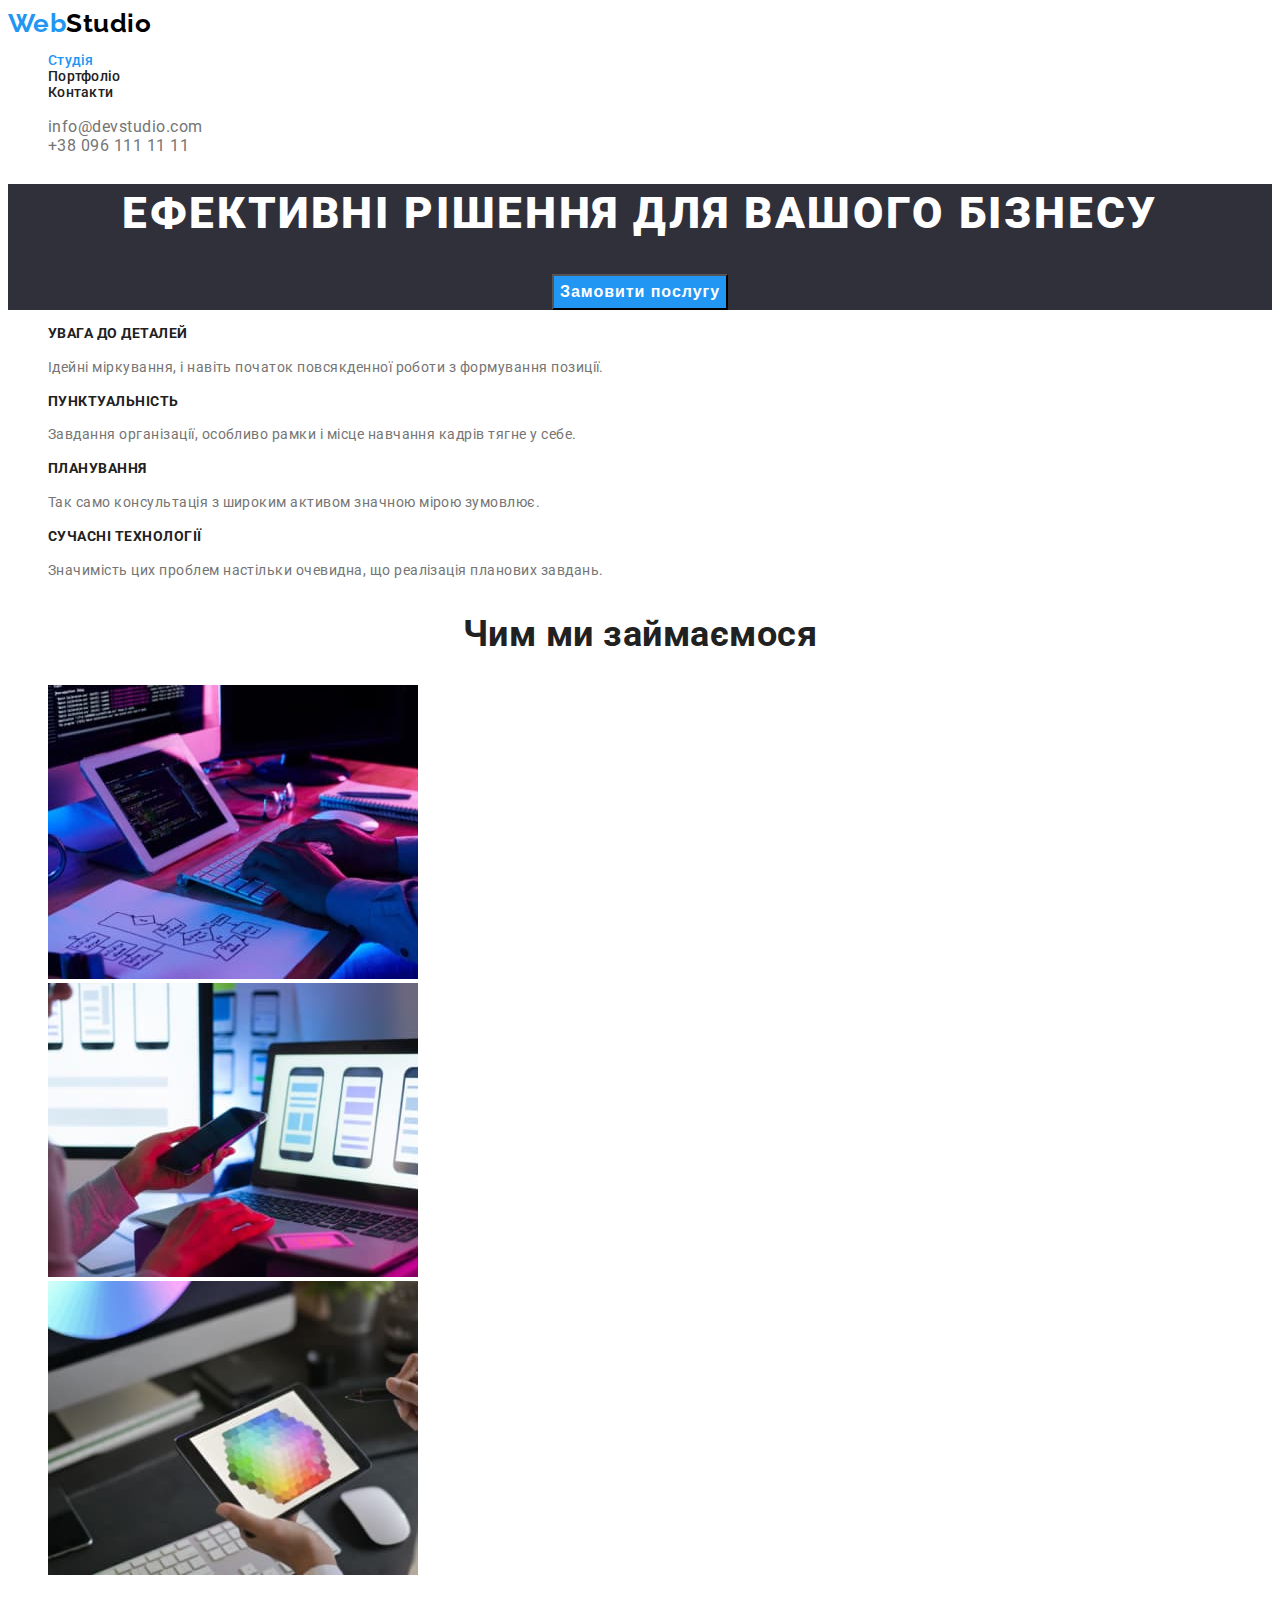
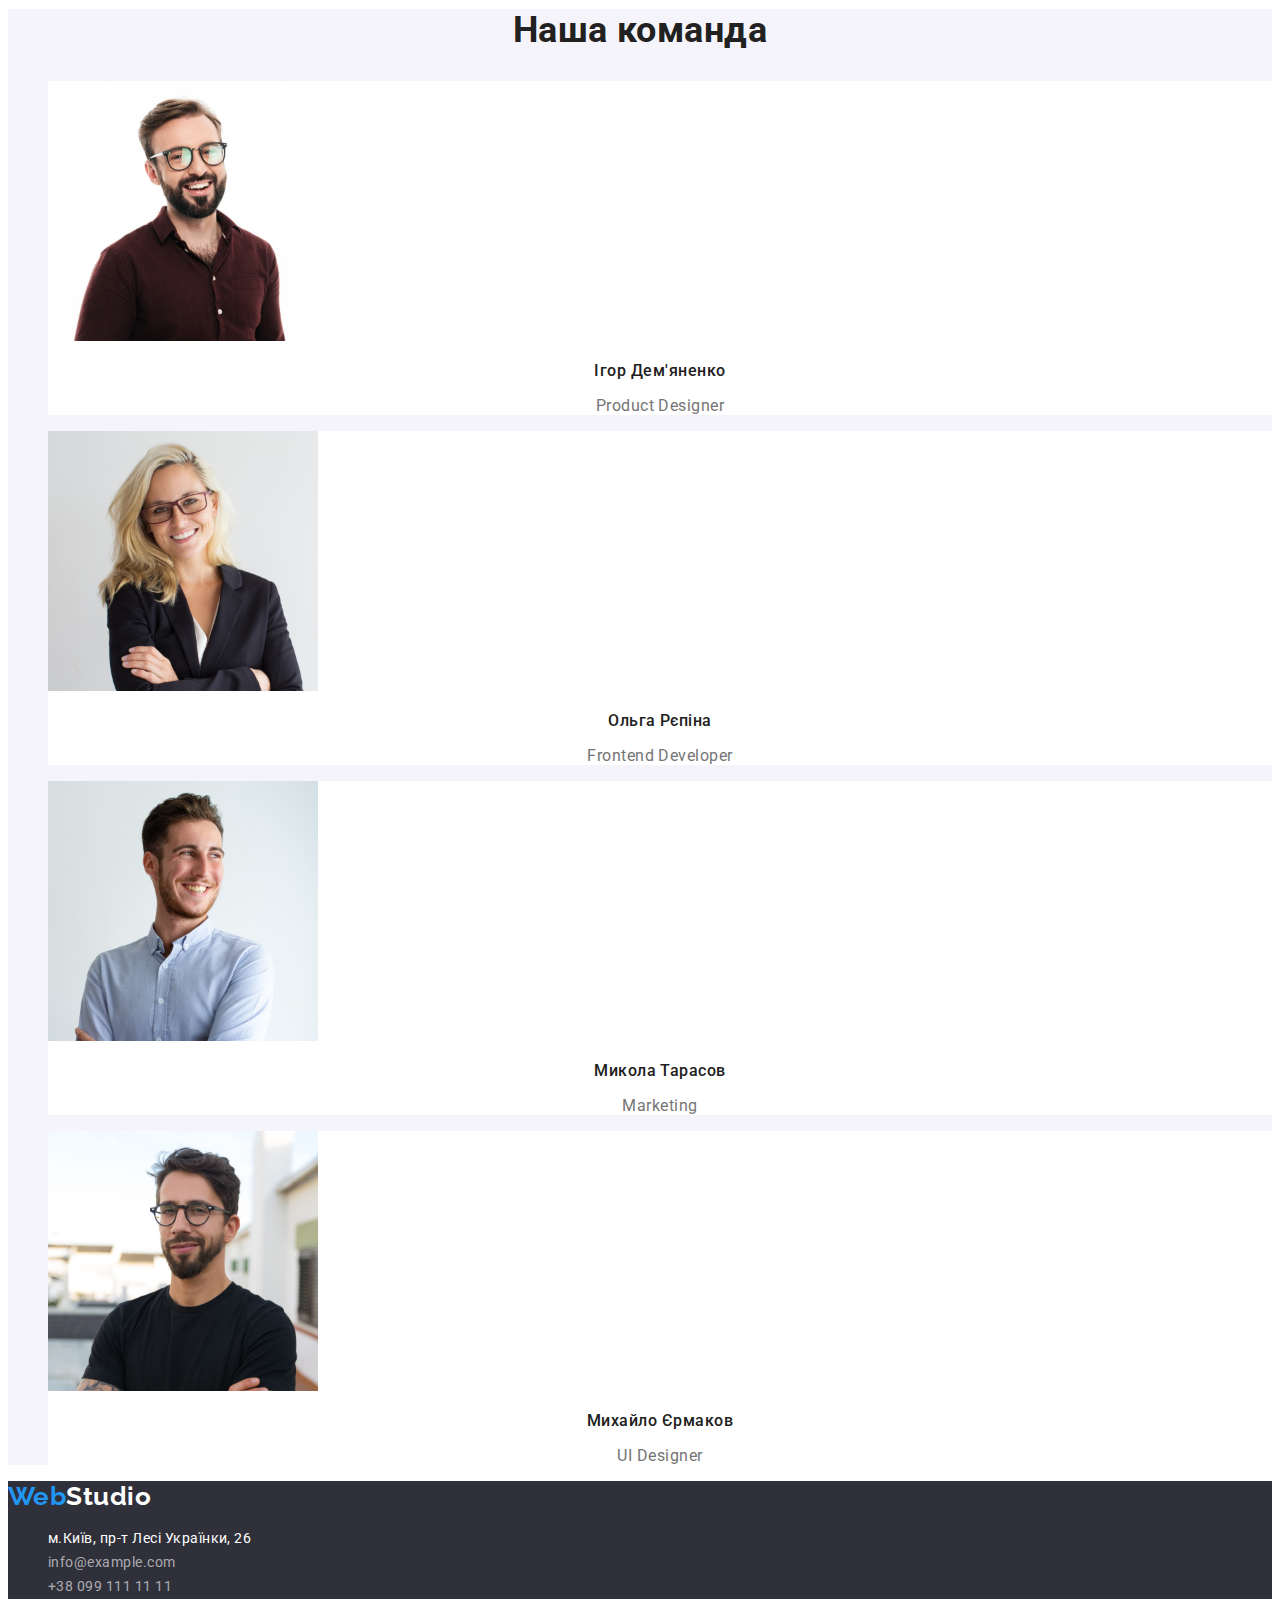
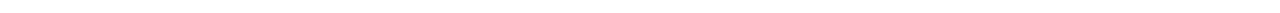
==== index.html @ f304a54f "clone hw2" ====
<!DOCTYPE html>
<html lang="uk">
  <head>
    <meta charset="UTF-8" />
    <meta http-equiv="X-UA-Compatible" content="IE=edge" />
    <meta name="viewport" content="width=device-width, initial-scale=1.0" />
    <title>Homework2</title>
    <link rel="preconnect" href="https://fonts.googleapis.com" />
    <link rel="preconnect" href="https://fonts.gstatic.com" crossorigin />
    <link
      href="https://fonts.googleapis.com/css2?family=Oleo+Script&family=Raleway:wght@700&family=Roboto:wght@400;500;700;900&display=swap"
      rel="stylesheet"
    />
    <link rel="stylesheet" href="./css/styles.css" />
  </head>
  <body>
    <!--шапка сторінки-->
    <header class="page-header">
      <a href="./index.html" class="logo"
        ><span class="logo-accent">Web</span>Studio</a
      >
      <nav>
        <ul class="site-nav">
          <li><a href="./index.html" class="link-active">Студія</a></li>
          <li><a href="./portfolio.html" class="link">Портфоліо</a></li>
          <li><a href="" class="link">Контакти</a></li>
        </ul>
      </nav>
      <ul class="contacts">
        <li>
          <a href="mailto:info@devstudio.com" class="link-contacts"
            >info@devstudio.com</a
          >
        </li>
        <li>
          <a href="tel:+380961111111" class="link-contacts"
            >+38 096 111 11 11</a
          >
        </li>
      </ul>
    </header>
    <!--основна частина сторінки-->
    <main>
      <!--секція Герой-->
      <section class="hero">
        <h1 class="hero-title">Ефективні рішення для вашого бізнесу</h1>
        <button type="button" class="hero-button">Замовити послугу</button>
      </section>

      <!--секція Особливості-->
      <section>
        <ul class="section-advantages">
          <h2 class="visually-hidden">Наші особливості</h2>
          <li>
            <h3>Увага до деталей</h3>
            <p>
              Ідейні міркування, і навіть початок повсякденної роботи з
              формування позиції.
            </p>
          </li>
          <li>
            <h3>Пунктуальність</h3>
            <p>
              Завдання організації, особливо рамки і місце навчання кадрів тягне
              у себе.
            </p>
          </li>
          <li>
            <h3>Планування</h3>
            <p>
              Так само консультація з широким активом значною мірою зумовлює.
            </p>
          </li>
          <li>
            <h3>Сучасні технології</h3>
            <p>
              Значимість цих проблем настільки очевидна, що реалізація планових
              завдань.
            </p>
          </li>
        </ul>
      </section>

      <!--секція Чим ми займаємося-->
      <section>
        <h2 class="our-occupation">Чим ми займаємося</h2>
        <ul>
          <li>
            <img
              src="./images/img1.jpg"
              alt="набір коду на клавіатурі"
              width="370"
            />
          </li>
          <li>
            <img
              src="./images/img2.jpg"
              alt="макет майбутнього дизайну сторінки або застосунку"
              width="370"
            />
          </li>
          <li>
            <img src="./images/img3.jpg" alt="палітра кольорів" width="370" />
          </li>
        </ul>
      </section>

      <!--секція Наша команда-->
      <section class="our-team">
        <h2 class="title-team">Наша команда</h2>
        <ul class="members">
          <li>
            <img
              src="./images/team/img1.jpg"
              alt="Ігор Дем'яненко"
              width="270"
            />
            <h3>Ігор Дем'яненко</h3>
            <p>Product Designer</p>
          </li>
          <li>
            <img src="./images/team/img2.jpg" alt="Ольга Рєпіна" width="270" />
            <h3>Ольга Рєпіна</h3>
            <p>Frontend Developer</p>
          </li>
          <li>
            <img
              src="./images/team/img3.jpg"
              alt="Микола Тарасов"
              width="270"
            />
            <h3>Микола Тарасов</h3>
            <p>Marketing</p>
          </li>
          <li>
            <img
              src="./images/team/img4.jpg"
              alt="Михайло Єрмаков"
              width="270"
            />
            <h3>Михайло Єрмаков</h3>
            <p>UI Designer</p>
          </li>
        </ul>
      </section>
    </main>
    <!--Секція footer-->
    <footer class="footer">
      <a href="./index.html" class="logo-footer"
        ><span class="logo-accent">Web</span>Studio</a
      >
      <address>
        <ul class="contacts">
          <li>
            <a
              href="https://goo.gl/maps/CPtrU1FHBa2aNyZL9"
              target="_blank"
              rel="noopener noreferrer nofollow"
              class="link-address"
              >м.Київ, пр-т Лесі Українки, 26</a
            >
          </li>
          <li>
            <a href="mailto:info@example.com" class="link-footer"
              >info@example.com</a
            >
          </li>
          <li>
            <a href="tel:+380991111111" class="link-footer"
              >+38 099 111 11 11</a
            >
          </li>
        </ul>
      </address>
    </footer>
  </body>
</html>
---- css/styles.css ----
:root {
  --logo-color: #2196f3;
  --logo-sec-color: #000000;
  --main-text-color: #212121;
  --second-text-color: #757575;
  --main-bkgrd-color: #ffffff;
  --second-bkgrd-color: #2f303a;
  --third-bkgrd-color: #f5f4fa;
  --link-footer-color: rgba(255, 255, 255, 0.6);
  --button-hero-active: #188ce8;
}

body {
  font-family: Roboto, sans-serif;
  letter-spacing: 0.03em;
  color: var(--main-text-color);
  background-color: var(--main-bkgrd-color);
}
ul {
  list-style: none;
}

/* лого */
.logo {
  font-family: Raleway;
  font-weight: 700;
  font-size: 26px;
  line-height: 1.19;
  color: var(--logo-sec-color);
  text-decoration: none;
}

.logo-accent {
  color: var(--logo-color);
}

/* Навігація сторінки */
.site-nav {
  font-weight: 500;
  font-size: 14px;
  line-height: 1.14;
  letter-spacing: 0.02em;
  color: var(--main-text-color);
}

.link-active {
  color: #2196f3;
  text-decoration: none;
}

.link {
  color: var(--main-text-color);
  text-decoration: none;
}

.link:hover,
.link:focus {
  color: var(--logo-color);
}

.link-contacts {
  color: var(--second-text-color);
  text-decoration: none;
}

.link-contacts:hover,
.link-contacts:focus {
  color: var(--logo-color);
}

/* секція Герой */
.hero-title {
  font-weight: 900;
  font-size: 44px;
  line-height: 1.36;
  letter-spacing: 0.06em;
  text-transform: uppercase;
  color: var(--main-bkgrd-color);
}

.hero {
  background-color: var(--second-bkgrd-color);
  text-align: center;
}

.hero-button {
  font-weight: 700;
  font-size: 16px;
  line-height: 1.88;
  letter-spacing: 0.06em;
  color: var(--main-bkgrd-color);
  background-color: var(--logo-color);
  cursor: pointer;
}

.hero-button:focus,
.hero-button:hover {
  background-color: var(--button-hero-active);
}
/* секція Особливості */
.section-advantages h3 {
  font-size: 14px;
  font-weight: 700;
  line-height: 1.14;
  text-transform: uppercase;
}

.section-advantages p {
  font-size: 14px;
  line-height: 1.71;
  color: var(--second-text-color);
}

/* секція Чим ми займаємося */
.our-occupation {
  font-weight: 700;
  font-size: 36px;
  line-height: 1.17;
  text-align: center;
}

/* секція Наша команда */
.our-team {
  background-color: var(--third-bkgrd-color);
}
.title-team {
  font-weight: 700;
  font-size: 36px;
  line-height: 1.17;
  text-align: center;
}
.members h3 {
  font-weight: 500;
  font-size: 16px;
  line-height: 1.19;
  text-align: center;
}
.members p {
  font-size: 16px;
  line-height: 1.19;
  text-align: center;
  color: var(--second-text-color);
}

.members li {
  background: var(--main-bkgrd-color);
}

/* Секція footer */
.footer {
  background-color: var(--second-bkgrd-color);
  text-decoration: none;
  font-size: 14px;
  line-height: 1.71;
}

.logo-footer {
  font-family: "Raleway";
  font-weight: 700;
  font-size: 26px;
  line-height: 1.19;
  color: var(--main-bkgrd-color);
  text-decoration: none;
}

.link-address {
  font-style: normal;
  color: var(--main-bkgrd-color);
  text-decoration: none;
}

.link-footer {
  font-style: normal;
  color: var(--link-footer-color);
  text-decoration: none;
}

.link-footer:hover,
.link-footer:focus {
  color: var(--logo-color);
}

/* розмітка portfolio.html */
/* кнопки */
.buttons-primary {
  font-weight: 500;
  font-size: 16px;
  line-height: 1.62;
  text-align: center;
  color: var(--main-bkgrd-color);
  background-color: var(--logo-color);
  cursor: pointer;
}
.buttons {
  font-weight: 500;
  font-size: 16px;
  line-height: 1.62;
  text-align: center;
  color: var(--main-text-color);
  background-color: var(--third-bkgrd-color);
  cursor: pointer;
}

.buttons:hover,
.buttons:focus {
  color: var(--main-bkgrd-color);
  background-color: var(--logo-color);
}

.company-description {
  font-style: normal;
  font-weight: 700;
  font-size: 18px;
  line-height: 2;
  letter-spacing: 0.06em;
  color: var(--main-text-color);
}

.company-division {
  font-size: 16px;
  line-height: 1.88;
  color: var(--second-text-color);
  font-style: normal;
}

.gallery-items {
  text-decoration: none;
}
.visually-hidden {
  position: absolute;
  white-space: nowrap;
  width: 1px;
  height: 1px;
  overflow: hidden;
  border: 0;
  padding: 0;
  clip: rect(0 0 0 0);
  clip-path: inset(50%);
  margin: -1px;
}
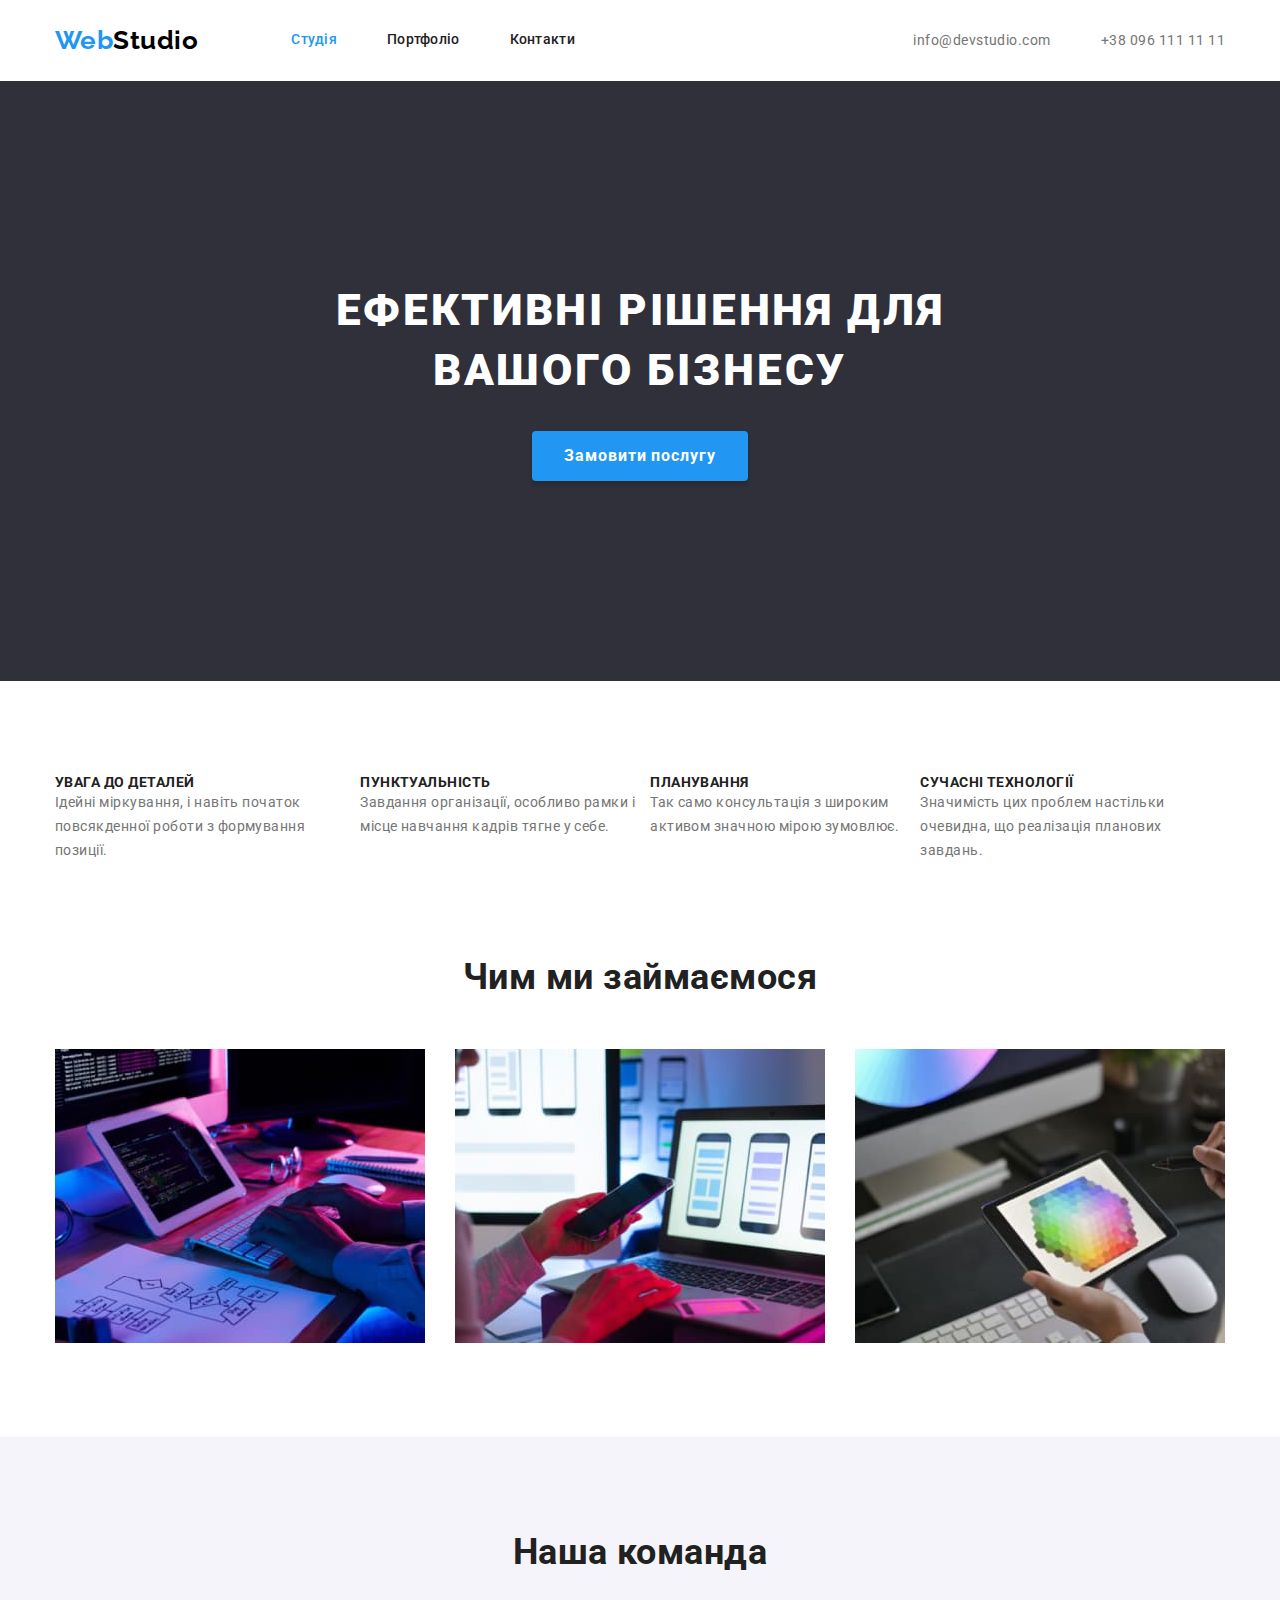
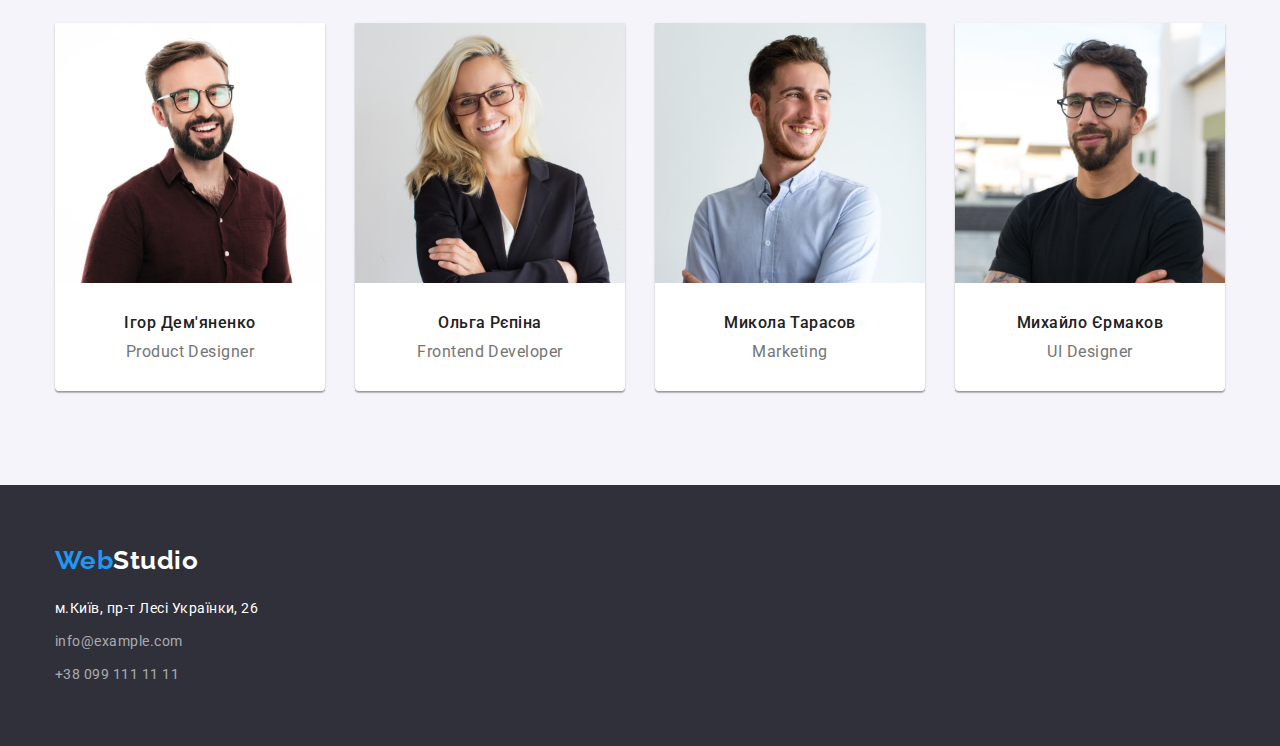
==== commit 8112d729: "finished index margin padding" ====
--- a/index.html
+++ b/index.html
@@ -4,174 +4,201 @@
     <meta charset="UTF-8" />
     <meta http-equiv="X-UA-Compatible" content="IE=edge" />
     <meta name="viewport" content="width=device-width, initial-scale=1.0" />
-    <title>Homework2</title>
+    <title>Homework3</title>
     <link rel="preconnect" href="https://fonts.googleapis.com" />
     <link rel="preconnect" href="https://fonts.gstatic.com" crossorigin />
     <link
       href="https://fonts.googleapis.com/css2?family=Oleo+Script&family=Raleway:wght@700&family=Roboto:wght@400;500;700;900&display=swap"
       rel="stylesheet"
     />
+    <link
+      rel="stylesheet"
+      href="https://cdnjs.cloudflare.com/ajax/libs/modern-normalize/1.1.0/modern-normalize.min.css"
+    />
     <link rel="stylesheet" href="./css/styles.css" />
   </head>
   <body>
     <!--шапка сторінки-->
     <header class="page-header">
-      <a href="./index.html" class="logo"
-        ><span class="logo-accent">Web</span>Studio</a
-      >
-      <nav>
-        <ul class="site-nav">
-          <li><a href="./index.html" class="link-active">Студія</a></li>
-          <li><a href="./portfolio.html" class="link">Портфоліо</a></li>
-          <li><a href="" class="link">Контакти</a></li>
+      <div class="container main-nav">
+        <a href="./index.html" class="logo"
+          ><span class="logo-accent">Web</span>Studio</a
+        >
+        <nav>
+          <ul class="site-nav">
+            <li class="item">
+              <a href="./index.html" class="link-active">Студія</a>
+            </li>
+            <li class="item">
+              <a href="./portfolio.html" class="link">Портфоліо</a>
+            </li>
+            <li class="item"><a href="" class="link">Контакти</a></li>
+          </ul>
+        </nav>
+        <ul class="contacts">
+          <li class="item">
+            <a href="mailto:info@devstudio.com" class="link-contacts"
+              >info@devstudio.com</a
+            >
+          </li>
+          <li class="item">
+            <a href="tel:+380961111111" class="link-contacts"
+              >+38 096 111 11 11</a
+            >
+          </li>
         </ul>
-      </nav>
-      <ul class="contacts">
-        <li>
-          <a href="mailto:info@devstudio.com" class="link-contacts"
-            >info@devstudio.com</a
-          >
-        </li>
-        <li>
-          <a href="tel:+380961111111" class="link-contacts"
-            >+38 096 111 11 11</a
-          >
-        </li>
-      </ul>
+      </div>
     </header>
     <!--основна частина сторінки-->
     <main>
       <!--секція Герой-->
       <section class="hero">
-        <h1 class="hero-title">Ефективні рішення для вашого бізнесу</h1>
-        <button type="button" class="hero-button">Замовити послугу</button>
+        <div class="container">
+          <h1 class="hero-title">
+            Ефективні рішення для <br />
+            вашого бізнесу
+          </h1>
+          <button type="button" class="hero-button">Замовити послугу</button>
+        </div>
       </section>
 
       <!--секція Особливості-->
-      <section>
-        <ul class="section-advantages">
-          <h2 class="visually-hidden">Наші особливості</h2>
-          <li>
-            <h3>Увага до деталей</h3>
-            <p>
-              Ідейні міркування, і навіть початок повсякденної роботи з
-              формування позиції.
-            </p>
-          </li>
-          <li>
-            <h3>Пунктуальність</h3>
-            <p>
-              Завдання організації, особливо рамки і місце навчання кадрів тягне
-              у себе.
-            </p>
-          </li>
-          <li>
-            <h3>Планування</h3>
-            <p>
-              Так само консультація з широким активом значною мірою зумовлює.
-            </p>
-          </li>
-          <li>
-            <h3>Сучасні технології</h3>
-            <p>
-              Значимість цих проблем настільки очевидна, що реалізація планових
-              завдань.
-            </p>
-          </li>
-        </ul>
+      <section class="section">
+        <div class="container">
+          <ul class="section-ul">
+            <h2 class="visually-hidden">Наші особливості</h2>
+            <li>
+              <h3 class="advantages-title">Увага до деталей</h3>
+              <p class="advantages-paragraph">
+                Ідейні міркування, і навіть початок повсякденної роботи з
+                формування позиції.
+              </p>
+            </li>
+            <li>
+              <h3 class="advantages-title">Пунктуальність</h3>
+              <p class="advantages-paragraph">
+                Завдання організації, особливо рамки і місце навчання кадрів
+                тягне у себе.
+              </p>
+            </li>
+            <li>
+              <h3 class="advantages-title">Планування</h3>
+              <p class="advantages-paragraph">
+                Так само консультація з широким активом значною мірою зумовлює.
+              </p>
+            </li>
+            <li>
+              <h3 class="advantages-title">Сучасні технології</h3>
+              <p class="advantages-paragraph">
+                Значимість цих проблем настільки очевидна, що реалізація
+                планових завдань.
+              </p>
+            </li>
+          </ul>
+        </div>
       </section>
 
       <!--секція Чим ми займаємося-->
-      <section>
-        <h2 class="our-occupation">Чим ми займаємося</h2>
-        <ul>
-          <li>
-            <img
-              src="./images/img1.jpg"
-              alt="набір коду на клавіатурі"
-              width="370"
-            />
-          </li>
-          <li>
-            <img
-              src="./images/img2.jpg"
-              alt="макет майбутнього дизайну сторінки або застосунку"
-              width="370"
-            />
-          </li>
-          <li>
-            <img src="./images/img3.jpg" alt="палітра кольорів" width="370" />
-          </li>
-        </ul>
+      <section class="section occupation">
+        <div class="container">
+          <h2 class="our-occupation">Чим ми займаємося</h2>
+          <ul class="section-ul">
+            <li class="item">
+              <img
+                src="./images/img1.jpg"
+                alt="набір коду на клавіатурі"
+                width="370"
+              />
+            </li>
+            <li class="item">
+              <img
+                src="./images/img2.jpg"
+                alt="макет майбутнього дизайну сторінки або застосунку"
+                width="370"
+              />
+            </li>
+            <li class="item">
+              <img src="./images/img3.jpg" alt="палітра кольорів" width="370" />
+            </li>
+          </ul>
+        </div>
       </section>
 
       <!--секція Наша команда-->
-      <section class="our-team">
-        <h2 class="title-team">Наша команда</h2>
-        <ul class="members">
-          <li>
-            <img
-              src="./images/team/img1.jpg"
-              alt="Ігор Дем'яненко"
-              width="270"
-            />
-            <h3>Ігор Дем'яненко</h3>
-            <p>Product Designer</p>
-          </li>
-          <li>
-            <img src="./images/team/img2.jpg" alt="Ольга Рєпіна" width="270" />
-            <h3>Ольга Рєпіна</h3>
-            <p>Frontend Developer</p>
-          </li>
-          <li>
-            <img
-              src="./images/team/img3.jpg"
-              alt="Микола Тарасов"
-              width="270"
-            />
-            <h3>Микола Тарасов</h3>
-            <p>Marketing</p>
-          </li>
-          <li>
-            <img
-              src="./images/team/img4.jpg"
-              alt="Михайло Єрмаков"
-              width="270"
-            />
-            <h3>Михайло Єрмаков</h3>
-            <p>UI Designer</p>
-          </li>
-        </ul>
+      <section class="section team">
+        <div class="container">
+          <h2 class="title-team">Наша команда</h2>
+          <ul class="section-ul">
+            <li class="member-card">
+              <img
+                src="./images/team/img1.jpg"
+                alt="Ігор Дем'яненко"
+                width="270"
+              />
+              <h3 class="member-name">Ігор Дем'яненко</h3>
+              <p class="member-department">Product Designer</p>
+            </li>
+            <li class="member-card">
+              <img
+                src="./images/team/img2.jpg"
+                alt="Ольга Рєпіна"
+                width="270"
+              />
+              <h3 class="member-name">Ольга Рєпіна</h3>
+              <p class="member-department">Frontend Developer</p>
+            </li>
+            <li class="member-card">
+              <img
+                src="./images/team/img3.jpg"
+                alt="Микола Тарасов"
+                width="270"
+              />
+              <h3 class="member-name">Микола Тарасов</h3>
+              <p class="member-department">Marketing</p>
+            </li>
+            <li class="member-card">
+              <img
+                src="./images/team/img4.jpg"
+                alt="Михайло Єрмаков"
+                width="270"
+              />
+              <h3 class="member-name">Михайло Єрмаков</h3>
+              <p class="member-department">UI Designer</p>
+            </li>
+          </ul>
+        </div>
       </section>
     </main>
     <!--Секція footer-->
     <footer class="footer">
-      <a href="./index.html" class="logo-footer"
-        ><span class="logo-accent">Web</span>Studio</a
-      >
-      <address>
-        <ul class="contacts">
-          <li>
-            <a
-              href="https://goo.gl/maps/CPtrU1FHBa2aNyZL9"
-              target="_blank"
-              rel="noopener noreferrer nofollow"
-              class="link-address"
-              >м.Київ, пр-т Лесі Українки, 26</a
-            >
-          </li>
-          <li>
-            <a href="mailto:info@example.com" class="link-footer"
-              >info@example.com</a
-            >
-          </li>
-          <li>
-            <a href="tel:+380991111111" class="link-footer"
-              >+38 099 111 11 11</a
-            >
-          </li>
-        </ul>
-      </address>
+      <div class="container">
+        <a href="./index.html" class="logo-footer"
+          ><span class="logo-accent">Web</span>Studio</a
+        >
+        <address>
+          <ul class="contacts-list">
+            <li class="contacts-item">
+              <a
+                href="https://goo.gl/maps/CPtrU1FHBa2aNyZL9"
+                target="_blank"
+                rel="noopener noreferrer nofollow"
+                class="link-address"
+                >м.Київ, пр-т Лесі Українки, 26</a
+              >
+            </li>
+            <li class="contacts-item">
+              <a href="mailto:info@example.com" class="link-footer"
+                >info@example.com</a
+              >
+            </li>
+            <li class="contacts-item">
+              <a href="tel:+380991111111" class="link-footer"
+                >+38 099 111 11 11</a
+              >
+            </li>
+          </ul>
+        </address>
+      </div>
     </footer>
   </body>
 </html>
--- a/css/styles.css
+++ b/css/styles.css
@@ -1,3 +1,30 @@
+html {
+  box-sizing: border-box;
+}
+
+*,
+*::after,
+*::before {
+  box-sizing: inherit;
+}
+
+/* обнулення відступів зверху і знизу єлементів */
+h1,
+h2,
+h3,
+h4,
+h5,
+h6,
+p,
+ul {
+  margin-top: 0;
+  margin-bottom: 0;
+}
+
+img {
+  display: block;
+}
+
 :root {
   --logo-color: #2196f3;
   --logo-sec-color: #000000;
@@ -15,9 +42,30 @@
   letter-spacing: 0.03em;
   color: var(--main-text-color);
   background-color: var(--main-bkgrd-color);
+  margin: 0;
 }
 ul {
   list-style: none;
+  padding-left: 0;
+}
+
+.container {
+  width: 1200px;
+  padding-left: 15px;
+  padding-right: 15px;
+  margin-right: auto;
+  margin-left: auto;
+}
+
+.section {
+  padding-top: 94px;
+  padding-bottom: 94px;
+}
+
+img {
+  display: block;
+  max-width: 100%;
+  height: auto;
 }
 
 /* лого */
@@ -28,6 +76,9 @@
   line-height: 1.19;
   color: var(--logo-sec-color);
   text-decoration: none;
+  padding-top: 25px;
+  padding-bottom: 25px;
+  padding-right: 93px;
 }
 
 .logo-accent {
@@ -41,16 +92,27 @@
   line-height: 1.14;
   letter-spacing: 0.02em;
   color: var(--main-text-color);
+  display: flex;
+}
+
+.site-nav .item + .item {
+  margin-left: 50px;
 }
 
 .link-active {
   color: #2196f3;
   text-decoration: none;
+
+  padding-top: 32px;
+  padding-bottom: 32px;
 }
 
 .link {
   color: var(--main-text-color);
   text-decoration: none;
+
+  padding-top: 32px;
+  padding-bottom: 32px;
 }
 
 .link:hover,
@@ -59,8 +121,12 @@
 }
 
 .link-contacts {
+  font-size: 14px;
   color: var(--second-text-color);
   text-decoration: none;
+
+  padding-top: 32px;
+  padding-bottom: 32px;
 }
 
 .link-contacts:hover,
@@ -68,6 +134,24 @@
   color: var(--logo-color);
 }
 
+.contacts {
+  display: flex;
+  margin-left: auto;
+}
+.contacts .item {
+  display: flex;
+}
+.contacts .item + .item {
+  margin-left: 50px;
+}
+
+.main-nav {
+  display: flex;
+  align-items: center;
+}
+.site-nav {
+  display: flex;
+}
 /* секція Герой */
 .hero-title {
   font-weight: 900;
@@ -76,11 +160,15 @@
   letter-spacing: 0.06em;
   text-transform: uppercase;
   color: var(--main-bkgrd-color);
+
+  margin-bottom: 30px;
 }
 
 .hero {
   background-color: var(--second-bkgrd-color);
   text-align: center;
+  padding-top: 200px;
+  padding-bottom: 200px;
 }
 
 .hero-button {
@@ -91,6 +179,11 @@
   color: var(--main-bkgrd-color);
   background-color: var(--logo-color);
   cursor: pointer;
+
+  border-width: 0;
+  box-shadow: 0px 4px 4px rgba(0, 0, 0, 0.15);
+  border-radius: 4px;
+  padding: 10px 32px;
 }
 
 .hero-button:focus,
@@ -98,29 +191,42 @@
   background-color: var(--button-hero-active);
 }
 /* секція Особливості */
-.section-advantages h3 {
+.advantages-title {
   font-size: 14px;
   font-weight: 700;
   line-height: 1.14;
   text-transform: uppercase;
 }
 
-.section-advantages p {
+.advantages-paragraph {
   font-size: 14px;
   line-height: 1.71;
   color: var(--second-text-color);
 }
 
+.section-ul {
+  display: flex;
+}
+
+.occupation {
+  padding-top: 0;
+}
 /* секція Чим ми займаємося */
 .our-occupation {
   font-weight: 700;
   font-size: 36px;
   line-height: 1.17;
   text-align: center;
+
+  padding-bottom: 50px;
+}
+
+.section-ul .item + .item {
+  margin-left: 30px;
 }
 
 /* секція Наша команда */
-.our-team {
+.team {
   background-color: var(--third-bkgrd-color);
 }
 .title-team {
@@ -128,22 +234,37 @@
   font-size: 36px;
   line-height: 1.17;
   text-align: center;
-}
-.members h3 {
+
+  margin-bottom: 50px;
+}
+.member-name {
   font-weight: 500;
   font-size: 16px;
   line-height: 1.19;
   text-align: center;
-}
-.members p {
+
+  margin-bottom: 10px;
+  margin-top: 30px;
+}
+.member-department {
   font-size: 16px;
   line-height: 1.19;
   text-align: center;
   color: var(--second-text-color);
-}
-
-.members li {
+
+  margin-bottom: 30px;
+}
+
+.member-card {
   background: var(--main-bkgrd-color);
+  margin-right: 30px;
+  box-shadow: 0px 1px 3px rgba(0, 0, 0, 0.12), 0px 1px 1px rgba(0, 0, 0, 0.14),
+    0px 2px 1px rgba(0, 0, 0, 0.2);
+  border-radius: 0px 0px 4px 4px;
+}
+
+.member-card:last-child {
+  margin-right: 0;
 }
 
 /* Секція footer */
@@ -152,6 +273,9 @@
   text-decoration: none;
   font-size: 14px;
   line-height: 1.71;
+
+  padding-top: 60px;
+  padding-bottom: 60px;
 }
 
 .logo-footer {
@@ -178,6 +302,14 @@
 .link-footer:hover,
 .link-footer:focus {
   color: var(--logo-color);
+}
+
+.contacts-item:not(:last-child) {
+  margin-bottom: 9px;
+}
+
+.contacts-list {
+  margin-top: 20px;
 }
 
 /* розмітка portfolio.html */
@@ -190,6 +322,11 @@
   color: var(--main-bkgrd-color);
   background-color: var(--logo-color);
   cursor: pointer;
+  padding: 6px 25px;
+  border-radius: 4px;
+  border: 0;
+  box-shadow: 0px 3px 1px rgba(0, 0, 0, 0.1), 0px 1px 2px rgba(0, 0, 0, 0.08),
+    0px 2px 2px rgba(0, 0, 0, 0.12);
 }
 .buttons {
   font-weight: 500;
@@ -199,6 +336,9 @@
   color: var(--main-text-color);
   background-color: var(--third-bkgrd-color);
   cursor: pointer;
+  padding: 6px 22px;
+  border-radius: 4px;
+  border: 0;
 }
 
 .buttons:hover,
@@ -214,6 +354,9 @@
   line-height: 2;
   letter-spacing: 0.06em;
   color: var(--main-text-color);
+
+  margin-top: 0;
+  margin-bottom: 4px;
 }
 
 .company-division {
@@ -221,11 +364,45 @@
   line-height: 1.88;
   color: var(--second-text-color);
   font-style: normal;
+
+  margin-top: 0;
+  margin-bottom: 0;
+}
+
+.menu {
+  display: flex;
+  justify-content: center;
+  margin-bottom: 50px;
+}
+
+.menu-item:not(:last-child) {
+  margin-right: 8px;
+}
+
+.gallery {
+  display: flex;
+  flex-wrap: wrap;
 }
 
 .gallery-items {
   text-decoration: none;
-}
+  margin-bottom: 0;
+}
+
+.gallery-item {
+  margin-bottom: 30px;
+  margin-right: 30px;
+}
+
+.gallery-item:nth-child(3n) {
+  margin-right: 0;
+}
+
+.gallery-item:nth-last-child(-n + 3) {
+  margin-bottom: 0;
+}
+
+/* hidden text*/
 .visually-hidden {
   position: absolute;
   white-space: nowrap;
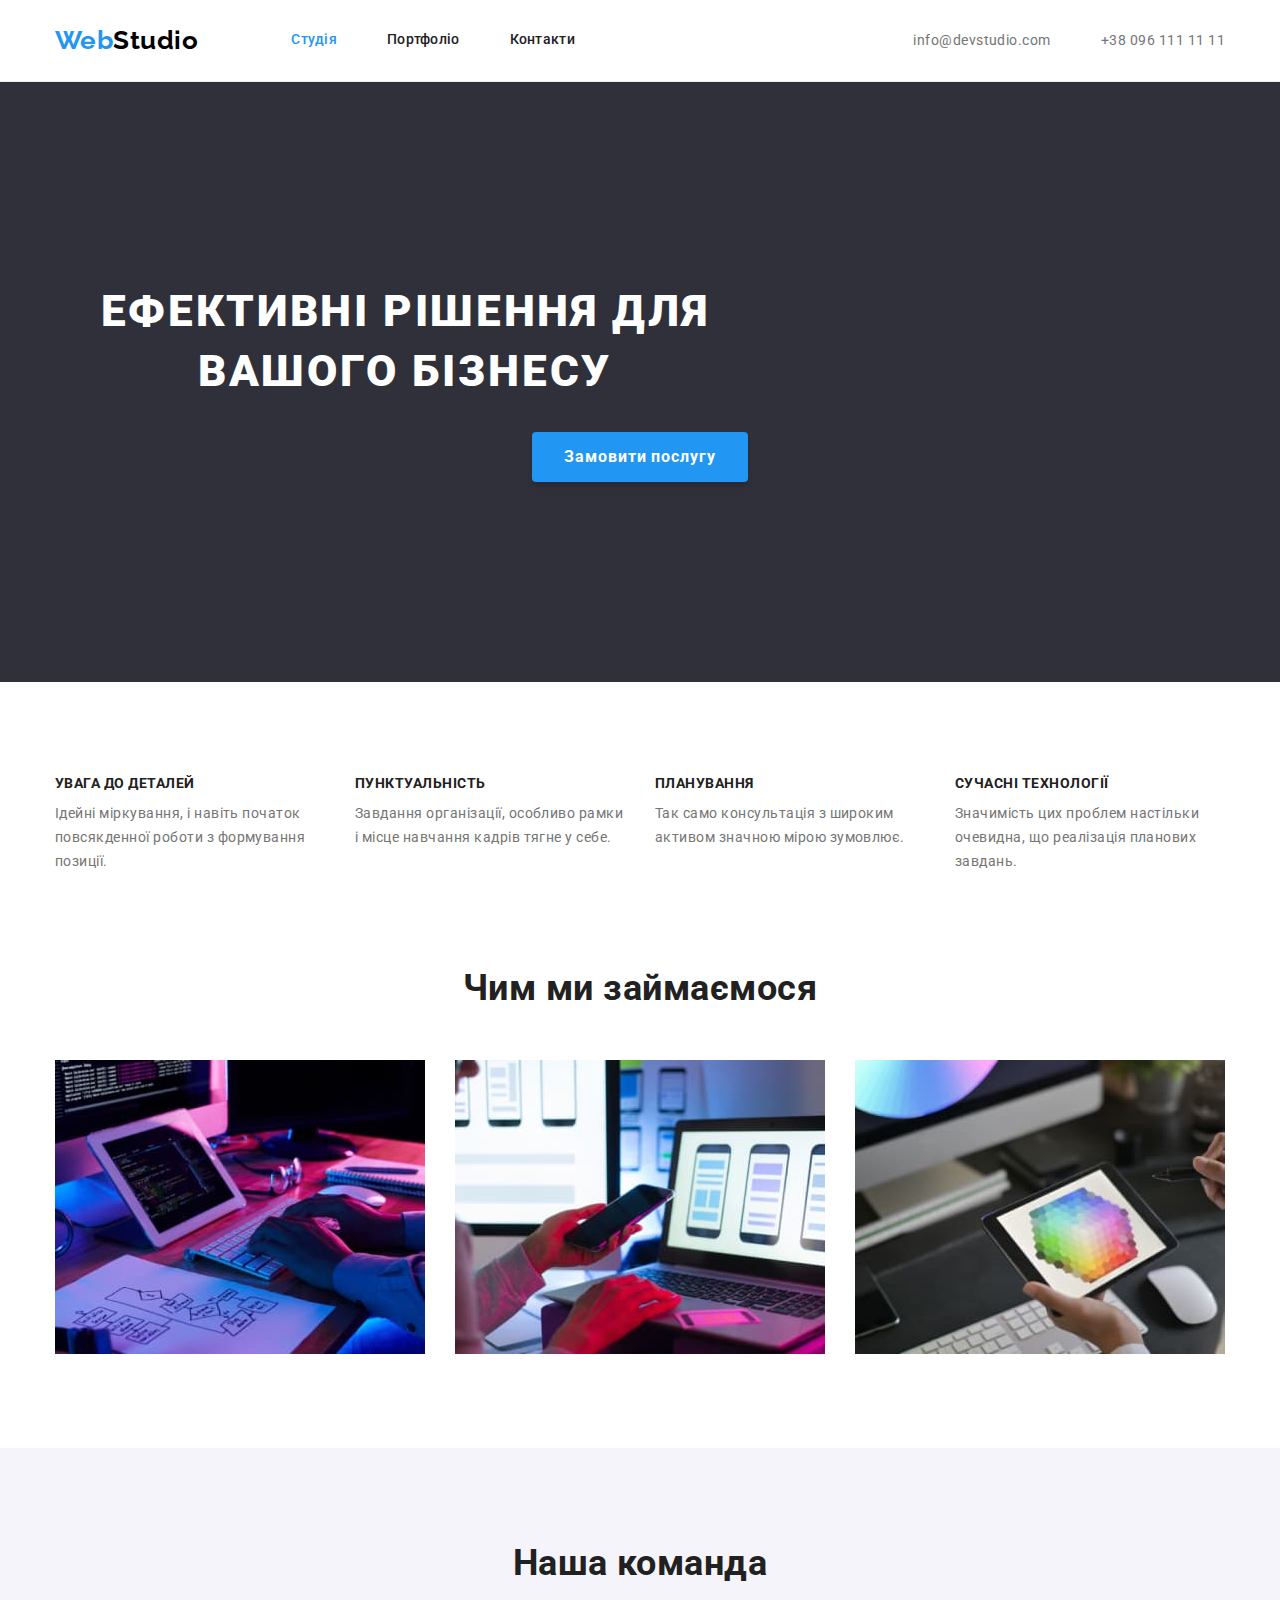
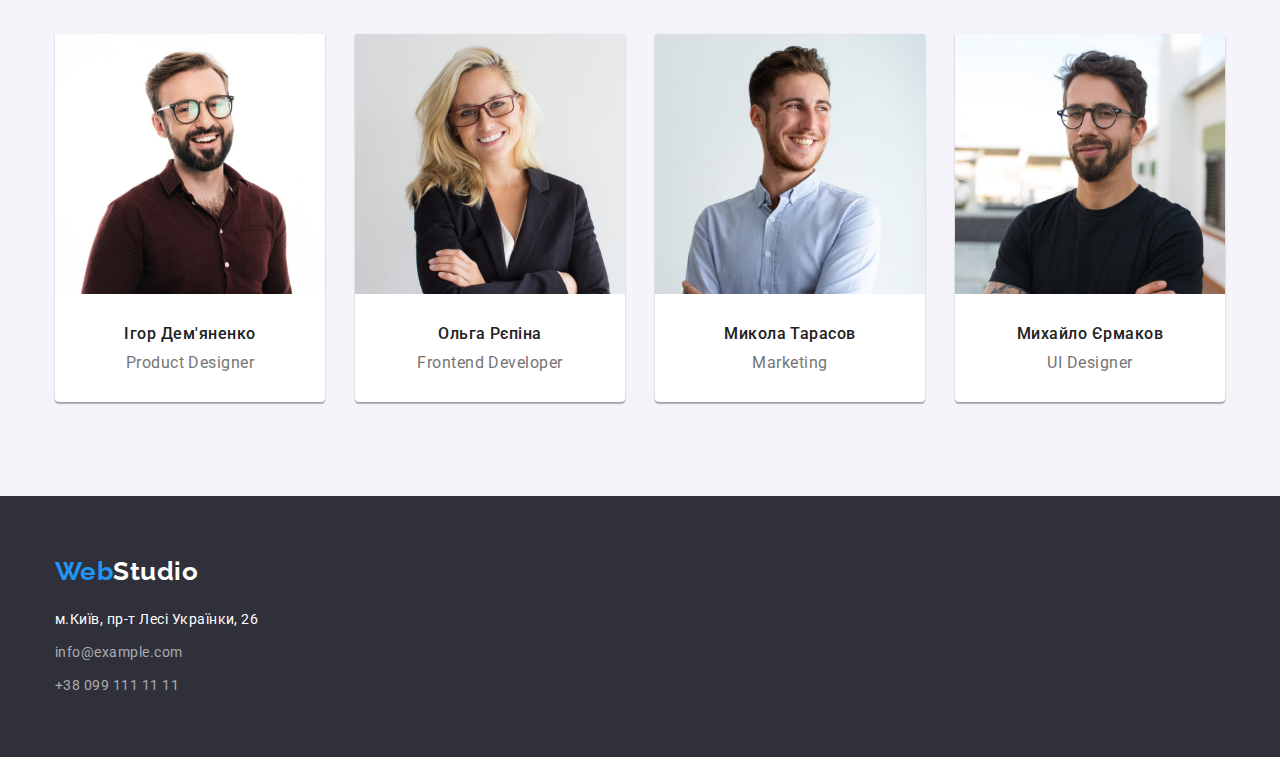
==== commit 2b0f1aae: "box-shadow на неактивні кнопки, address footer" ====
--- a/index.html
+++ b/index.html
@@ -54,10 +54,7 @@
       <!--секція Герой-->
       <section class="hero">
         <div class="container">
-          <h1 class="hero-title">
-            Ефективні рішення для <br />
-            вашого бізнесу
-          </h1>
+          <h1 class="hero-title">Ефективні рішення для вашого бізнесу</h1>
           <button type="button" class="hero-button">Замовити послугу</button>
         </div>
       </section>
@@ -65,29 +62,29 @@
       <!--секція Особливості-->
       <section class="section">
         <div class="container">
+          <h2 class="visually-hidden">Наші особливості</h2>
           <ul class="section-ul">
-            <h2 class="visually-hidden">Наші особливості</h2>
-            <li>
+            <li class="advantades-li">
               <h3 class="advantages-title">Увага до деталей</h3>
               <p class="advantages-paragraph">
                 Ідейні міркування, і навіть початок повсякденної роботи з
                 формування позиції.
               </p>
             </li>
-            <li>
+            <li class="advantades-li">
               <h3 class="advantages-title">Пунктуальність</h3>
               <p class="advantages-paragraph">
                 Завдання організації, особливо рамки і місце навчання кадрів
                 тягне у себе.
               </p>
             </li>
-            <li>
+            <li class="advantades-li">
               <h3 class="advantages-title">Планування</h3>
               <p class="advantages-paragraph">
                 Так само консультація з широким активом значною мірою зумовлює.
               </p>
             </li>
-            <li>
+            <li class="advantades-li">
               <h3 class="advantages-title">Сучасні технології</h3>
               <p class="advantages-paragraph">
                 Значимість цих проблем настільки очевидна, що реалізація
@@ -135,8 +132,10 @@
                 alt="Ігор Дем'яненко"
                 width="270"
               />
-              <h3 class="member-name">Ігор Дем'яненко</h3>
-              <p class="member-department">Product Designer</p>
+              <div class="member-block">
+                <h3 class="member-name">Ігор Дем'яненко</h3>
+                <p class="member-department">Product Designer</p>
+              </div>
             </li>
             <li class="member-card">
               <img
@@ -144,8 +143,10 @@
                 alt="Ольга Рєпіна"
                 width="270"
               />
-              <h3 class="member-name">Ольга Рєпіна</h3>
-              <p class="member-department">Frontend Developer</p>
+              <div class="member-block">
+                <h3 class="member-name">Ольга Рєпіна</h3>
+                <p class="member-department">Frontend Developer</p>
+              </div>
             </li>
             <li class="member-card">
               <img
@@ -153,8 +154,10 @@
                 alt="Микола Тарасов"
                 width="270"
               />
-              <h3 class="member-name">Микола Тарасов</h3>
-              <p class="member-department">Marketing</p>
+              <div class="member-block">
+                <h3 class="member-name">Микола Тарасов</h3>
+                <p class="member-department">Marketing</p>
+              </div>
             </li>
             <li class="member-card">
               <img
@@ -162,8 +165,10 @@
                 alt="Михайло Єрмаков"
                 width="270"
               />
-              <h3 class="member-name">Михайло Єрмаков</h3>
-              <p class="member-department">UI Designer</p>
+              <div class="member-block">
+                <h3 class="member-name">Михайло Єрмаков</h3>
+                <p class="member-department">UI Designer</p>
+              </div>
             </li>
           </ul>
         </div>
@@ -175,7 +180,7 @@
         <a href="./index.html" class="logo-footer"
           ><span class="logo-accent">Web</span>Studio</a
         >
-        <address>
+        <address class="address">
           <ul class="contacts-list">
             <li class="contacts-item">
               <a
--- a/css/styles.css
+++ b/css/styles.css
@@ -21,10 +21,6 @@
   margin-bottom: 0;
 }
 
-img {
-  display: block;
-}
-
 :root {
   --logo-color: #2196f3;
   --logo-sec-color: #000000;
@@ -42,7 +38,6 @@
   letter-spacing: 0.03em;
   color: var(--main-text-color);
   background-color: var(--main-bkgrd-color);
-  margin: 0;
 }
 ul {
   list-style: none;
@@ -78,13 +73,16 @@
   text-decoration: none;
   padding-top: 25px;
   padding-bottom: 25px;
-  padding-right: 93px;
+  margin-right: 93px;
 }
 
 .logo-accent {
   color: var(--logo-color);
 }
 
+.page-header {
+  border-bottom: 1px solid #ececec;
+}
 /* Навігація сторінки */
 .site-nav {
   font-weight: 500;
@@ -105,6 +103,7 @@
 
   padding-top: 32px;
   padding-bottom: 32px;
+  display: inline-block;
 }
 
 .link {
@@ -113,6 +112,7 @@
 
   padding-top: 32px;
   padding-bottom: 32px;
+  display: inline-block;
 }
 
 .link:hover,
@@ -149,11 +149,9 @@
   display: flex;
   align-items: center;
 }
-.site-nav {
-  display: flex;
-}
 /* секція Герой */
 .hero-title {
+  width: 700px;
   font-weight: 900;
   font-size: 44px;
   line-height: 1.36;
@@ -162,6 +160,7 @@
   color: var(--main-bkgrd-color);
 
   margin-bottom: 30px;
+  text-align: center;
 }
 
 .hero {
@@ -196,6 +195,8 @@
   font-weight: 700;
   line-height: 1.14;
   text-transform: uppercase;
+
+  margin-bottom: 10px;
 }
 
 .advantages-paragraph {
@@ -204,8 +205,12 @@
   color: var(--second-text-color);
 }
 
-.section-ul {
-  display: flex;
+.advantades-li {
+  width: 270px;
+}
+
+.advantades-li:not(:last-child) {
+  margin-right: 30px;
 }
 
 .occupation {
@@ -218,7 +223,11 @@
   line-height: 1.17;
   text-align: center;
 
-  padding-bottom: 50px;
+  margin-bottom: 50px;
+}
+
+.section-ul {
+  display: flex;
 }
 
 .section-ul .item + .item {
@@ -244,15 +253,16 @@
   text-align: center;
 
   margin-bottom: 10px;
-  margin-top: 30px;
 }
 .member-department {
   font-size: 16px;
   line-height: 1.19;
   text-align: center;
   color: var(--second-text-color);
-
-  margin-bottom: 30px;
+}
+
+.member-block {
+  padding: 30px;
 }
 
 .member-card {
@@ -308,7 +318,7 @@
   margin-bottom: 9px;
 }
 
-.contacts-list {
+.address {
   margin-top: 20px;
 }
 
@@ -345,6 +355,8 @@
 .buttons:focus {
   color: var(--main-bkgrd-color);
   background-color: var(--logo-color);
+  box-shadow: 0px 3px 1px rgba(0, 0, 0, 0.1), 0px 1px 2px rgba(0, 0, 0, 0.08),
+    0px 2px 2px rgba(0, 0, 0, 0.12);
 }
 
 .company-description {
@@ -400,6 +412,13 @@
 
 .gallery-item:nth-last-child(-n + 3) {
   margin-bottom: 0;
+}
+
+.gallery-block {
+  padding: 20px 24px;
+  border-left: 1px solid #eeeeee;
+  border-bottom: 1px solid #eeeeee;
+  border-right: 1px solid #eeeeee;
 }
 
 /* hidden text*/
